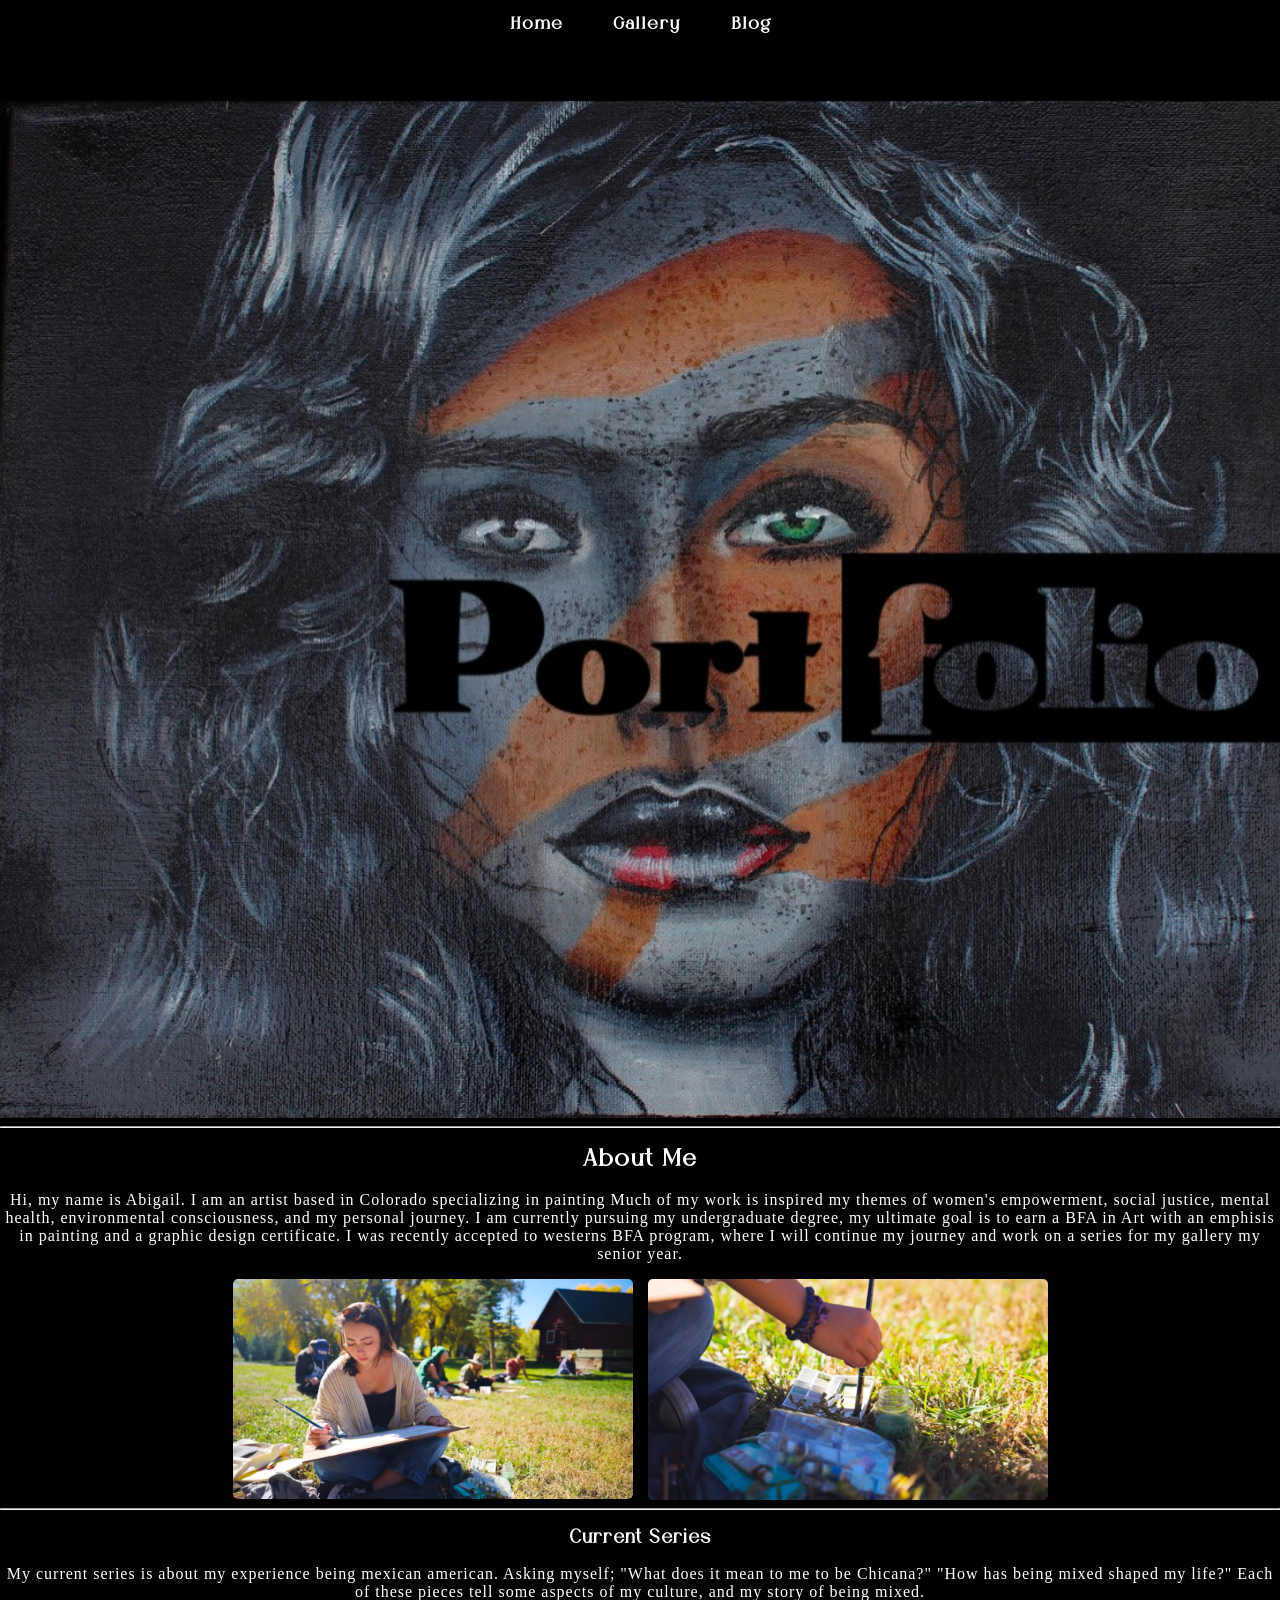
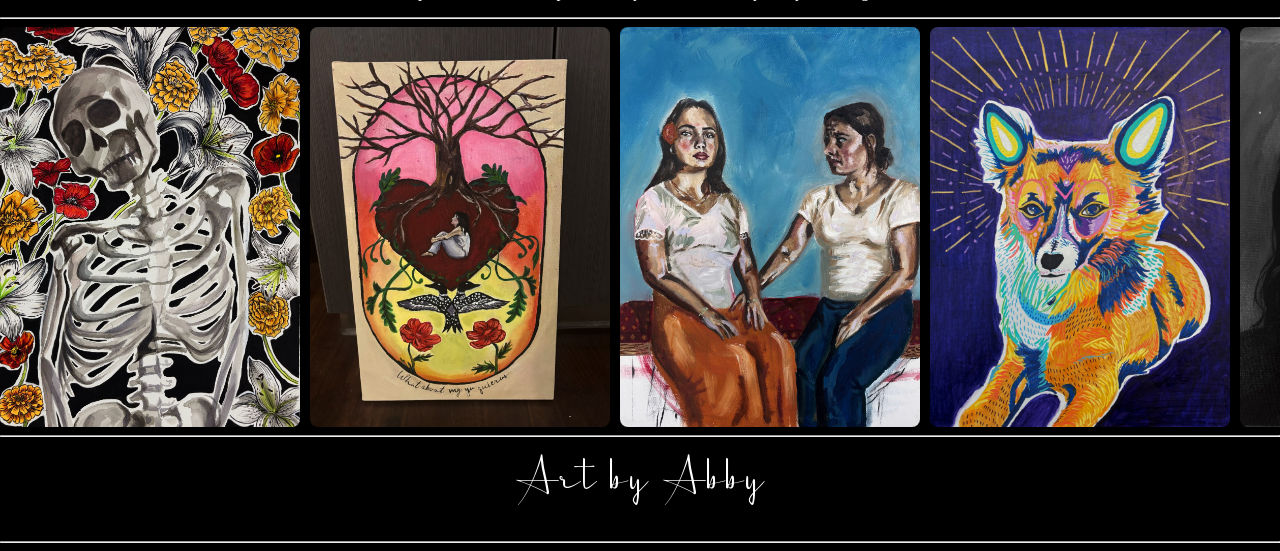
==== index.html @ 6589b010 "Add files via upload fibak" ====
<!DOCTYPE html>
<html lang="en">
<head>
  <meta charset="UTF-8">
  <title>My First Website</title>
  <meta name="description" content="Artist website and portfolio of recent works">
  <meta name="keywords" content="art,artist,portfolio,painting,abby,artbyabby">
  <meta name="viewport" content="width=device-width, initial-scale=1.0">

  <!-- link external CSS -->
  <link rel="stylesheet" href="css/websitecss.css">

  <!-- google annalytics -->
  <script async src="https://www.googletagmanager.com/gtag/js?id=G-TGSKOPV5M0"></script> 
  <script> 
		window.dataLayer = window.dataLayer || []; 
		function gtag(){dataLayer.push(arguments);} 
		gtag('js', new Date()); 
		gtag('config', 'G-TGSKOPV5M0');
	</script>
  

</head>


<body>

	<nav>
	<div id="mynav">
	<ul>
		<li> <a href="html/links.html"> Home </a> </li>
		<li> <a href="html/gallery.html"> Gallery </a> </li>
		<li> <a href="html/blog.html"> Blog </a> </li>
	</ul>	
	</div>
	</nav>
	
	
		<div class="portfolio-box">
 <img src="images/portfolio.jpg" class="responsive-img" alt="portfolio example image">
 
 
	<div class="about-text">	
	<hr>
	<h2> About Me</h2>
 <p>Hi, my name is Abigail. I am an artist based in Colorado specializing in painting
	Much of my work is inspired my themes of women's empowerment, social justice, mental health, environmental consciousness, and my personal journey.
	I am currently pursuing my undergraduate degree, my ultimate goal is to earn a BFA in Art with an emphisis in painting and a graphic design certificate. I was recently accepted to westerns BFA program,
	where I will continue my journey and work on a series for my gallery my senior year. </p>
	</div>
	
	
	<div class="about-images">
		<img src="images/mepainting.jpg" alt="Picture of me watercolor painting" width="350" height="200" >		
		<img src="images/paintbrush.jpg" alt="My paint brush being dipped into water" width="350" height="200" > 
		</div>
</div>
	
	
<div id="current-works">
<hr>
	<h3> Current Series</h3>
	
		<p> My current series is about my experience being mexican american. Asking myself;
		"What does it mean to me to be Chicana?" "How has being mixed shaped my life?" Each of these pieces tell
		some aspects of my culture, and my story of being mixed. </p>
	<hr>
</div>

	<div class="gallery">

    <div class="img-wrapper">
        <img src="images/skeleton.jpg" alt="Skeleton">
        <div class="overlay-text">Rcuerda que vas Morir</div>
    </div>

    <div class="img-wrapper">
        <img src="images/whataboutmyyoquieros.jpg" alt="Yo Quieros">
        <div class="overlay-text">What About My Yo Quieros</div>
    </div>

    <div class="img-wrapper">
        <img src="images/twoabbys.jpg" alt="Two Abbys">
        <div class="overlay-text">The Two Abbys</div>
    </div>

    <div class="img-wrapper">
        <img src="images/max.jpg" alt="Max">
        <div class="overlay-text">Max</div>
    </div>

    <div class="img-wrapper">
        <img src="images/me.jpg" alt="Self Portrait">
        <div class="overlay-text">Self Portrait</div>
    </div>
	
	
    <div class="img-wrapper">
        <img src="images/twisty.jpg" alt="twisty">
        <div class="overlay-text">Dark and Twisty</div>
    </div>

</div>


	
   
  <div class="header">
  <hr>
    <!-- Art by Abby-->
		<h1 class="header-title"><strong>Art by Abby</strong></h1>
  <hr>
  </div>
   
   		

	
		
		</body>
		</html>
---- css/websitecss.css ----
/* === Import Custom Font (Bulletproof Syntax) === */
@font-face {
  font-family: 'Astarfont';
  src: url('fonts/Astarfont.ttf'); 

  font-weight: bold;
  font-style: normal;
}

@font-face {
  font-family: 'portfoliofont';
  src: url('fonts/potfoliofont.ttf'); 

  font-weight: bold;
  font-style: normal;
}


@font-face {
  font-family: 'cute';
  src: url('fonts/cute.ttf'); 

  font-weight: normal;
  font-style: normal;
}

body {
	font-family: 'cute';
	letter-spacing: 1px;
}
p {
	font-family: 'portfoliofont';
}

.header {
	font-family: 'Astarfont';
	letter-spacing: 2px;
	
}




/* text on index*/
#about {
	text-align: center;
}
#current-works {
	text-align: center;
}
/* mobil text image shrink*/

.about-section {
	display: flex;
	justify-content: space-between;
	align-items: center;
	gap: 20px;
	padding: 20px;
}

.about-text {
	flex: 1;
	color: white;
	text-align: center;
}

.about-images {
	display: flex;
	flex-direction: row;
	gap: 15px;
	justify-content: center;
	align-items: center;
}
/*small screen*/
.about-images img {
	width: 100%;
	max-width: 250px;   
	height: auto;
	border-radius: 5px;
}

@media (max-width: 800px) {
	.about-section {
		flex-direction: column;
		text-align: center;
	}
	.about-images {
		flex-direction: column;
		align-items: center;
	}
	.about-images img {
		max-width: 90%;
	}
}

/* large screens */
@media (min-width: 1200px) {
	.about-images img {
		max-width: 400px;   
	}
}





.responsive-img {
	width: 100%;
	height: auto;
	display: block;
	
}


h1 {
  color: white;
  font-size: 2em;        
  text-align: center;    
}

body {
	color: white;
	background-color: black;
}

body {
    margin: 0;
    padding-top: 80px;  /* This keeps the nav from covering text */
}


/* Image flex grid */

.image-grid {
	display: flex;
	flex-wrap: wrap;
	gap: 10px; /* space between images */
}

.image-grid img {
	width: auto;
	height: auto;
	object-fit: cover;
	border-radius: 8px;
}


/* navigation bar */


nav a{
	color: white;
	text-decoration: none;
	margin: 25px;
	font-weight: bold;
	display: inline-block;
}



/* === navigation links === */
#mynav a:link {
	color:white; /* normal link */
}

#mynav a:visited {
	color: white;	/* visited links */
}

#mynav a:hover {
	color: grey;	/* when mouse hovers */
}

#mynav a:active {
	color:red;	/* when clicked */
}

#mynav ul {
  list-style: none;
  display: flex;
  justify-content: center;
  padding: 0;
}


/*Fixed navigation bar*/
#mynav {
    position: fixed;
    top: 0;
    width: 100%;
    background-color: black;  
    padding: 15px 0;
    z-index: 1000;            
}

#mynav ul {
    list-style: none;
    display: flex;
    justify-content: center;
    gap: 0px;                 
    margin: 0;
    padding: 0;
}

#mynav a {
    color: white;
    text-decoration: none;
    font-weight: bold;
    font-size: 1.1em;
}


/* image scroll bar*/

.gallery {
  display: flex;
  overflow-x: auto;
  scroll-snap-type: x mandatory;
  scroll-behavior: smooth;
  gap: 10px;
  scrollbar-width: none;     
}
.gallery::-webkit-scrollbar {
  display: none;
}

.img-wrapper {
  position: relative;
  flex: 0 0 auto; 
  width: 300px;
  height: 400px;
}

.img-wrapper img {
  width: 100%;
  height: 100%;
  object-fit: cover;
  border-radius: 8px;
  display: block;
}

.overlay-text {
  position: absolute;
  inset: 0; 
  background: rgba(0,0,0,0.6);
  color: white;
  font-size: 20px;
  display: flex;
  align-items: center;
  justify-content: center;
  opacity: 0;
  border-radius: 8px;
  padding: 20px;
  text-align: center;
  transition: opacity 0.3s ease;
}

.img-wrapper:hover .overlay-text {
  opacity: 1;
}

.img-wrapper:active .overlay-text {
  opacity: 1;
}






/* gallery */

.masonry {
	column-count: 4;
	column-gap: 15px;
}

.masonry img {
	width: 100%;
	margin-bottom: 15px;
	break-inside: avoid;
}

@media (max-width: 900px) {
	.masonry { 
	column-count: 2;
	margin: 15px;
	}
}

@media (orientation: portrait) {
	.masonry { 
	column-count: 1;
	margin: 15px;
	
	}
}

/* lasting life page */

body {
	margin: 0;
	background: #000;
	color:white;
}

header {
	text-align: center;
	padding:40px 0 10px;
	border-bottom: 1px solid #444;
}

header h1 {
	font-size: 48px;
	letter-spacing: 6px;
	margin: 0;
}

nav {
	margin-top: 20px;
}

nav a {
	color: white;
	text-decoration: none;
	margin: 0 25px;
	font-size: 20px;
	
}

nav a:hover {
	text-decoration: underline;
	

}

/* laptop*/
.content {
  display: block;           
  padding: 50px 10%;
}

.image-block img {
  float: left;              
  width: 40%;               
  margin-right: 25px;       
  margin-bottom: 20px;      
  height: auto;
  border: 1px solid white;
  object-fit: cover;
}

.text-block h2 {
  font-size: 40px;
  letter-spacing: 3px;
  margin-bottom: 20px;
  border-bottom: 1px solid #444;
  padding-bottom: 10px;
}

.text-block {
  overflow: hidden;        
}

/*blog page boxes*/

.blog-grid {
  display: grid;
  gap: 20px;
  grid-template-columns: 1fr; 
}


.blog-card {
  display: block;
  position: relative;
  width: 95%;
  max-width: 800px;       
  height: 300px;
  margin: 25px auto;
  border-radius: 12px;
  overflow: hidden;
  text-decoration: none;

  background-size: cover;  
  background-position: center;
  background-repeat: no-repeat;

  background-attachment: fixed;  
  box-shadow: 0 4px 10px rgba(0,0,0,0.3); 
}

/* Text overlay */
.card-content {
  position: absolute;
  bottom: 0;
  left: 0;
  width: 100%;
  padding: 20px;
  background: rgba(0,0,0,0.45); 
  color: white;
}

.blog-card h2 {
  margin: 0;
  font-size: 2rem;
}

.blog-card h3 {
  margin: 5px 0 0;
  font-size: 1.2rem;
}





/*  mobile  */
@media (max-width: 768px) {

  .content {
    display: flex;
    flex-direction: column;
    gap: 20px;
    padding: 20px;
    text-align: center;
  }

  .image-block img {
    float: none !important;  
    width: 100%;
    margin: 0 auto;
  }

  .text-block {
    width: 100%;
  }

  .text-block h2 {
    font-size: 28px;
    line-height: 1.2;
  }
}

/* mental*/

.image-block-gallery {
  display: flex;
  overflow-x: auto;
  scroll-snap-type: x mandatory;
  scroll-behavior: smooth;
  gap: 10px;
  scrollbar-width: none;     
}
.gallery::-webkit-scrollbar {
  display: none;
}

.img-wrapper {
  flex: 0 0 auto;             
  scroll-snap-align: start;    
}

.image-block-gallery img {
  height: 200px;               
  width: auto;                 
  border-radius: 6px;
  object-fit: cover;
  display: block;
}
.author {
	margin: 15px;
}

/* Mobile */
@media (max-width: 480px) {
  .image-block-gallery {
    flex-wrap: wrap;
    justify-content: center;
    overflow-x: auto;           
  }

  .image-block-gallery img {
    height: auto;
    max-width: 90%;             
  }
}
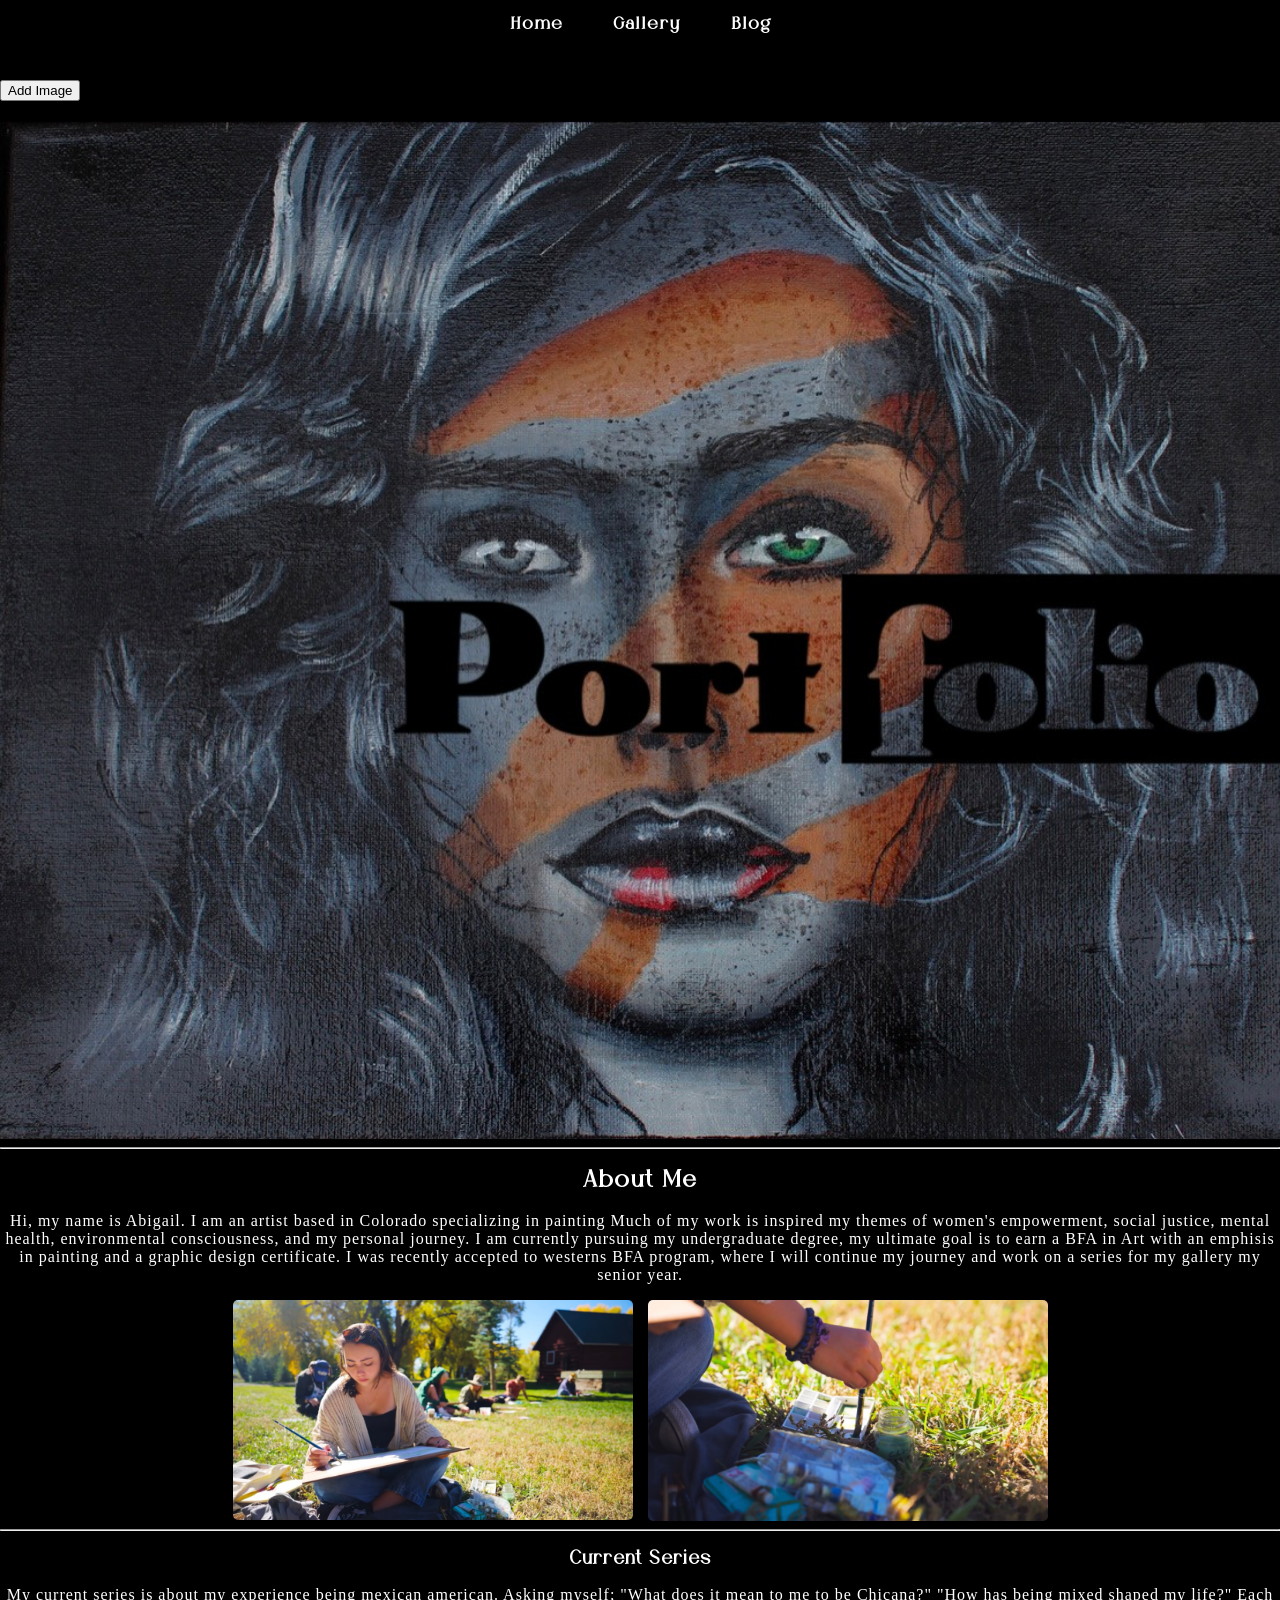
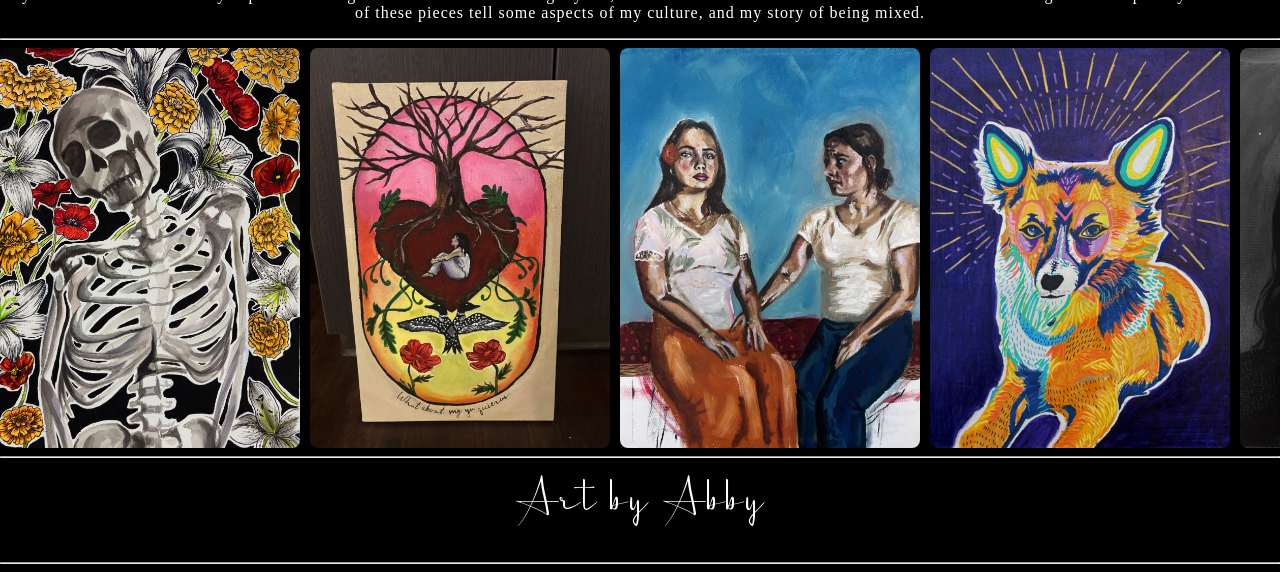
==== commit 437ca31d: "Add files via upload" ====
--- a/index.html
+++ b/index.html
@@ -12,14 +12,40 @@
   <link rel="stylesheet" href="css/websitecss.css">
 
   <!-- google annalytics -->
+
+  <!-- Google Analytics -->
   <script async src="https://www.googletagmanager.com/gtag/js?id=G-TGSKOPV5M0"></script> 
   <script> 
-		window.dataLayer = window.dataLayer || []; 
-		function gtag(){dataLayer.push(arguments);} 
-		gtag('js', new Date()); 
-		gtag('config', 'G-TGSKOPV5M0');
-	</script>
-  
+    window.dataLayer = window.dataLayer || []; 
+    function gtag(){dataLayer.push(arguments);} 
+    gtag('js', new Date()); 
+    gtag('config', 'G-TGSKOPV5M0');
+  </script>
+</head>
+<body>
+  <button id="addImageBtn">Add Image</button>
+  <div id="mydiv100"></div>
+
+  <script>
+    document.addEventListener("DOMContentLoaded", () => {
+      const button = document.getElementById("addImageBtn");
+      const targetDiv = document.getElementById("mydiv100");
+
+      if (!button || !targetDiv) {
+        console.error("Button or target div not found!");
+        return;
+      }
+
+      button.addEventListener("click", () => {
+        const img = document.createElement("img");
+        img.src = `../images/background.jpg?${Math.random()}`;
+        img.style.display = "block";
+        img.style.marginBottom = "10px";
+        targetDiv.appendChild(img);
+      });
+    });
+  </script>
+
 
 </head>
 
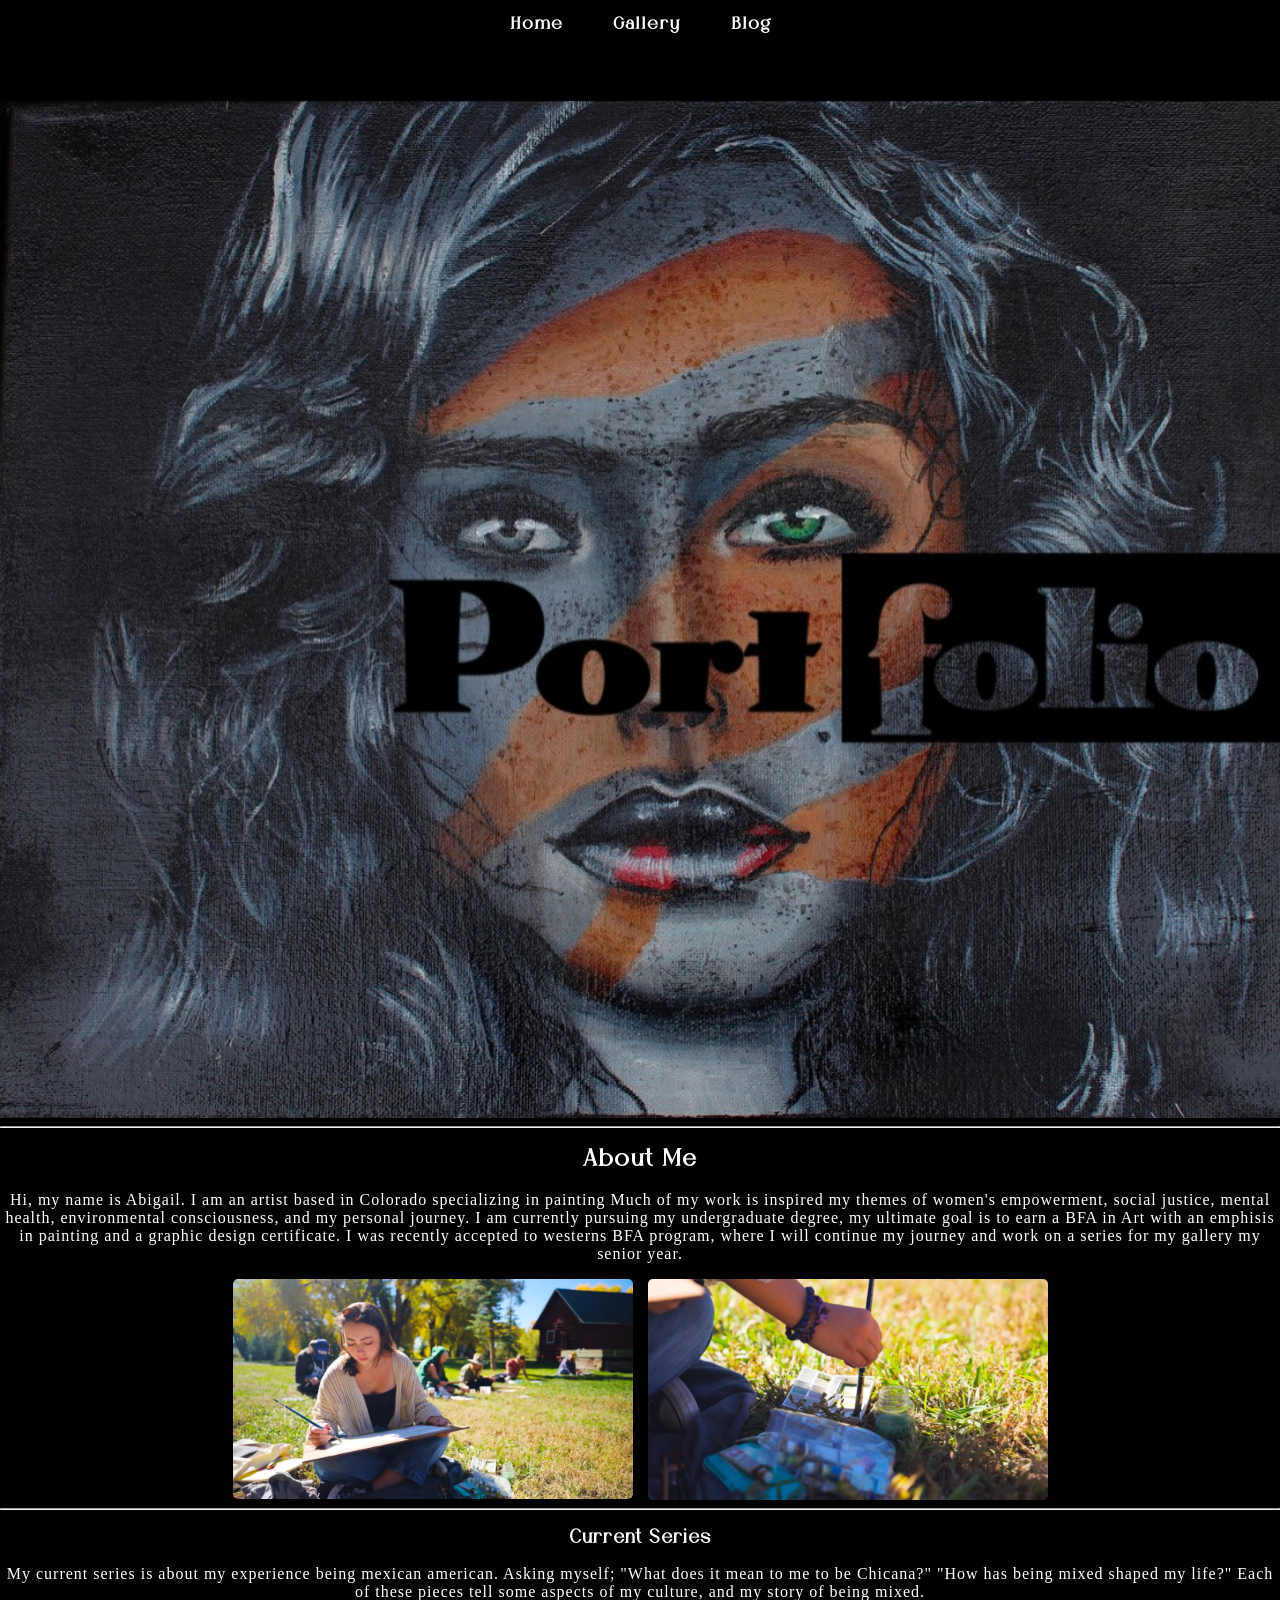
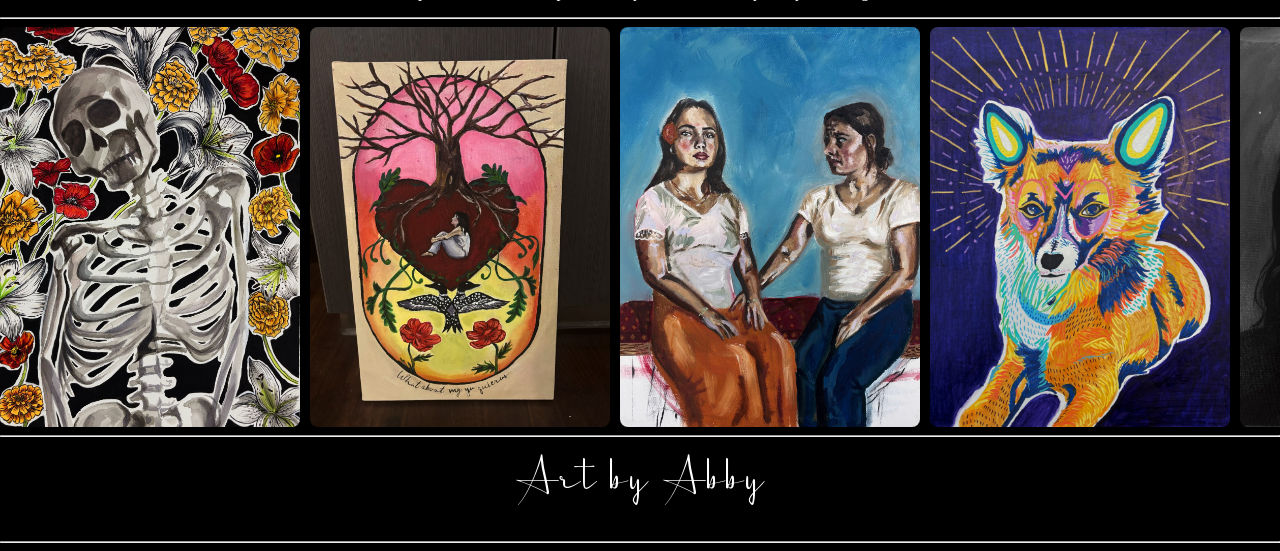
==== commit 119e0b63: "Add files via upload final" ====
--- a/index.html
+++ b/index.html
@@ -12,40 +12,16 @@
   <link rel="stylesheet" href="css/websitecss.css">
 
   <!-- google annalytics -->
+  <!-- Google Analytics (GA4) -->
+<script async src="https://www.googletagmanager.com/gtag/js?id=G-TGSKOPV5M0"></script>
+<script>
+  window.dataLayer = window.dataLayer || [];
+  function gtag(){dataLayer.push(arguments);}
+  gtag('js', new Date());
+  gtag('config', 'G-TGSKOPV5M0');
+</script>
 
-  <!-- Google Analytics -->
-  <script async src="https://www.googletagmanager.com/gtag/js?id=G-TGSKOPV5M0"></script> 
-  <script> 
-    window.dataLayer = window.dataLayer || []; 
-    function gtag(){dataLayer.push(arguments);} 
-    gtag('js', new Date()); 
-    gtag('config', 'G-TGSKOPV5M0');
-  </script>
-</head>
-<body>
-  <button id="addImageBtn">Add Image</button>
-  <div id="mydiv100"></div>
-
-  <script>
-    document.addEventListener("DOMContentLoaded", () => {
-      const button = document.getElementById("addImageBtn");
-      const targetDiv = document.getElementById("mydiv100");
-
-      if (!button || !targetDiv) {
-        console.error("Button or target div not found!");
-        return;
-      }
-
-      button.addEventListener("click", () => {
-        const img = document.createElement("img");
-        img.src = `../images/background.jpg?${Math.random()}`;
-        img.style.display = "block";
-        img.style.marginBottom = "10px";
-        targetDiv.appendChild(img);
-      });
-    });
-  </script>
-
+<title> my first website </title>
 
 </head>
 
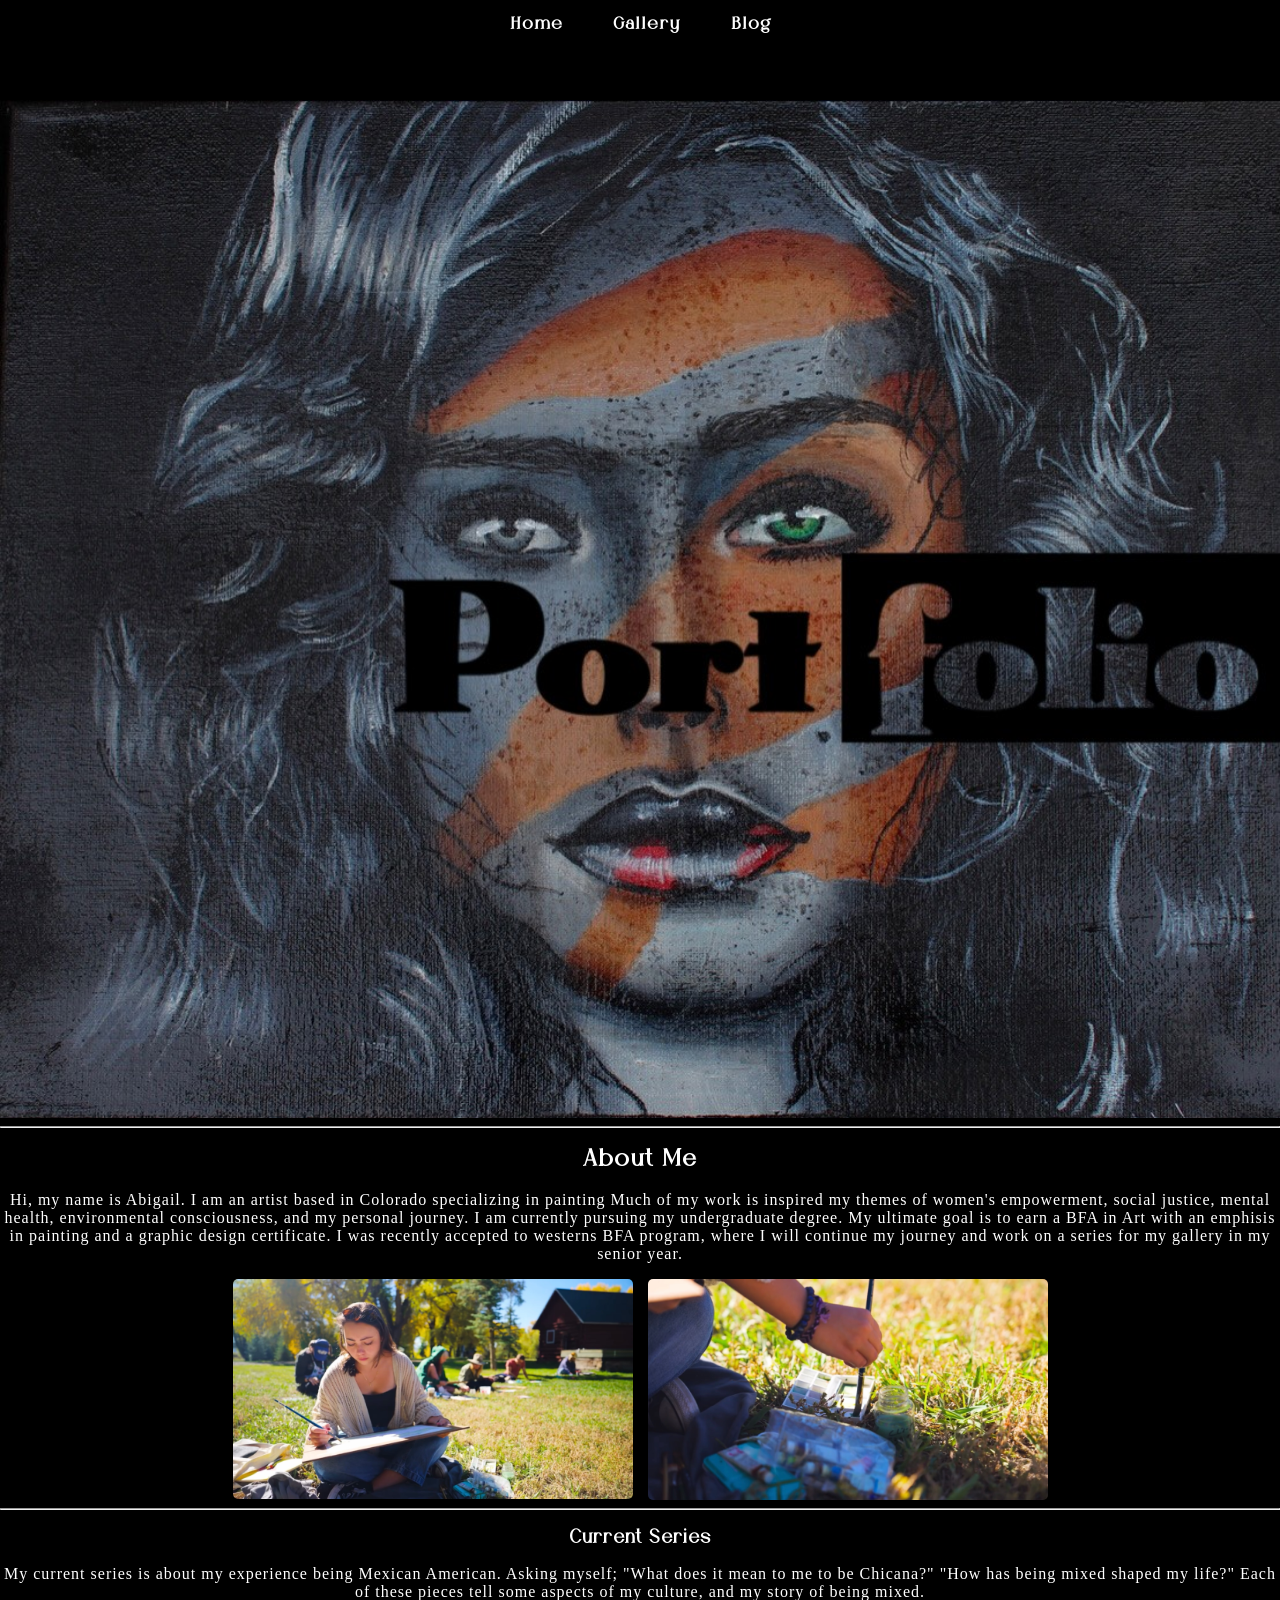
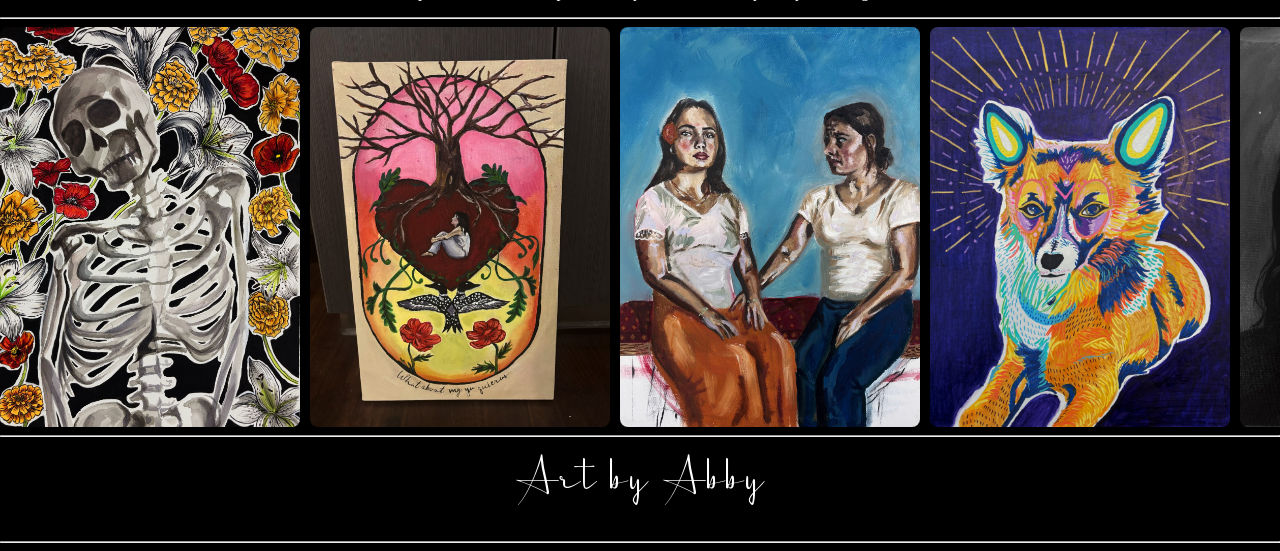
==== commit 225602b2: "Update index.html haha" ====
--- a/index.html
+++ b/index.html
@@ -11,17 +11,6 @@
   <!-- link external CSS -->
   <link rel="stylesheet" href="css/websitecss.css">
 
-  <!-- google annalytics -->
-  <!-- Google Analytics (GA4) -->
-<script async src="https://www.googletagmanager.com/gtag/js?id=G-TGSKOPV5M0"></script>
-<script>
-  window.dataLayer = window.dataLayer || [];
-  function gtag(){dataLayer.push(arguments);}
-  gtag('js', new Date());
-  gtag('config', 'G-TGSKOPV5M0');
-</script>
-
-<title> my first website </title>
 
 </head>
 
@@ -46,10 +35,14 @@
 	<div class="about-text">	
 	<hr>
 	<h2> About Me</h2>
- <p>Hi, my name is Abigail. I am an artist based in Colorado specializing in painting
-	Much of my work is inspired my themes of women's empowerment, social justice, mental health, environmental consciousness, and my personal journey.
-	I am currently pursuing my undergraduate degree, my ultimate goal is to earn a BFA in Art with an emphisis in painting and a graphic design certificate. I was recently accepted to westerns BFA program,
-	where I will continue my journey and work on a series for my gallery my senior year. </p>
+ <p>Hi, my name is Abigail. I am an artist based in Colorado
+ specializing in painting Much of my work is inspired my themes
+ of women's empowerment, social justice, mental health, environmental 
+ consciousness, and my personal journey. I am currently pursuing my
+ undergraduate degree. My ultimate goal is to earn a BFA in Art with 
+ an emphisis in painting and a graphic design certificate. I was recently
+ accepted to westerns BFA program, where I will continue my journey and
+ work on a series for my gallery in my senior year. </p>
 	</div>
 	
 	
@@ -64,9 +57,10 @@
 <hr>
 	<h3> Current Series</h3>
 	
-		<p> My current series is about my experience being mexican american. Asking myself;
-		"What does it mean to me to be Chicana?" "How has being mixed shaped my life?" Each of these pieces tell
-		some aspects of my culture, and my story of being mixed. </p>
+		<p> My current series is about my experience being Mexican 
+		American. Asking myself; "What does it mean to me to be 
+		Chicana?" "How has being mixed shaped my life?" Each of these 
+		pieces tell some aspects of my culture, and my story of being mixed. </p>
 	<hr>
 </div>
 
@@ -120,4 +114,5 @@
 	
 		
 		</body>
-		</html>+
+		</html>
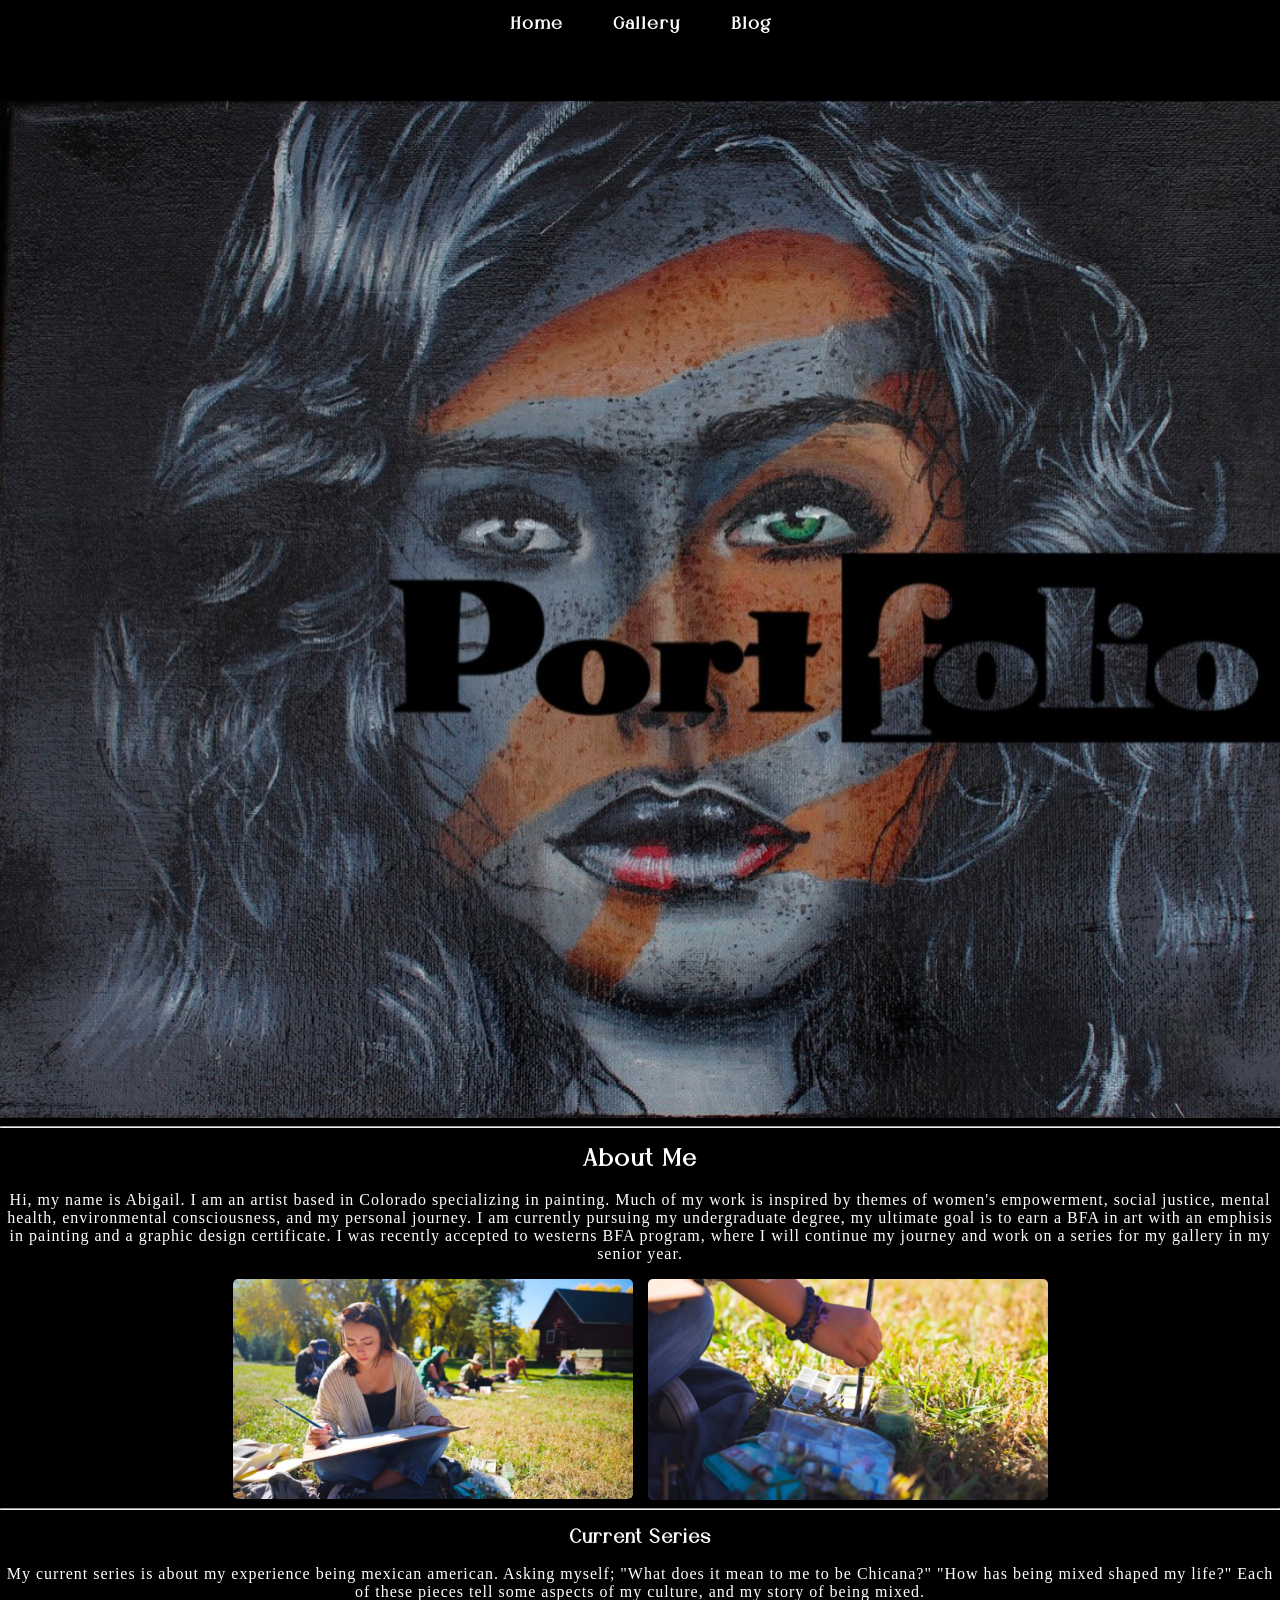
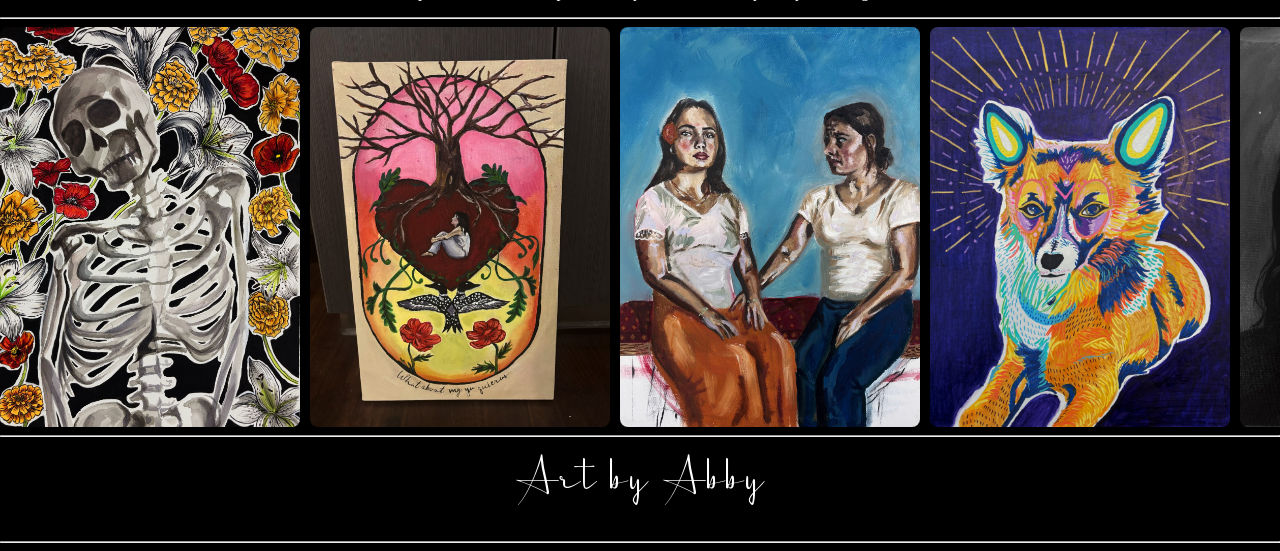
==== commit 893a7441: "Add files via upload kajs" ====
--- a/index.html
+++ b/index.html
@@ -36,10 +36,10 @@
 	<hr>
 	<h2> About Me</h2>
  <p>Hi, my name is Abigail. I am an artist based in Colorado
- specializing in painting Much of my work is inspired my themes
+ specializing in painting. Much of my work is inspired by themes
  of women's empowerment, social justice, mental health, environmental 
  consciousness, and my personal journey. I am currently pursuing my
- undergraduate degree. My ultimate goal is to earn a BFA in Art with 
+ undergraduate degree, my ultimate goal is to earn a BFA in art with 
  an emphisis in painting and a graphic design certificate. I was recently
  accepted to westerns BFA program, where I will continue my journey and
  work on a series for my gallery in my senior year. </p>
@@ -57,8 +57,8 @@
 <hr>
 	<h3> Current Series</h3>
 	
-		<p> My current series is about my experience being Mexican 
-		American. Asking myself; "What does it mean to me to be 
+		<p> My current series is about my experience being mexican 
+		american. Asking myself; "What does it mean to me to be 
 		Chicana?" "How has being mixed shaped my life?" Each of these 
 		pieces tell some aspects of my culture, and my story of being mixed. </p>
 	<hr>
@@ -114,5 +114,4 @@
 	
 		
 		</body>
-
-		</html>
+		</html>
